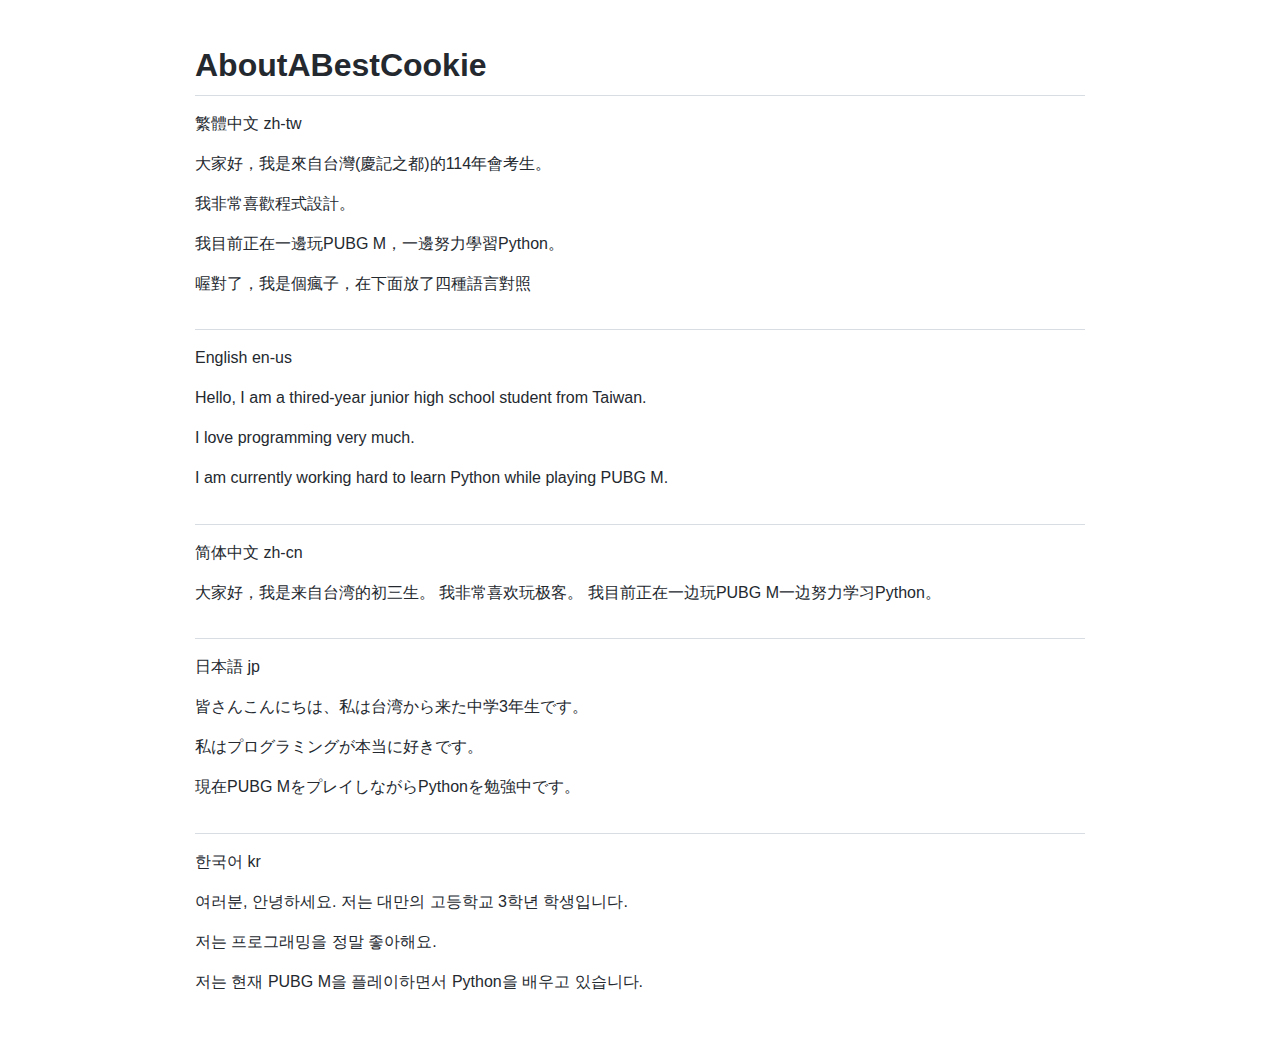
==== index.html @ 85be8867 "Add files via upload" ====
<!doctype html>
<html>
<head>
  <meta charset="utf-8">
  <meta name="viewport" content="width=device-width initial-scale=1">
  <script src="marked.min.js"></script>
  <link rel="stylesheet" href="github-markdown-light.min.css">
  <style>
@media (max-width: 767px) { body { padding: 15px; } }
body { box-sizing: border-box;
       min-width: 200px;
       max-width: 980px;
       margin: 0 auto;
       padding: 45px; }
  </style>
  <title>About Me</title>
</head>
<body>
  <div id="$m" class="markdown-body"></div>
  <textarea id="$t" style="display:none">
# AboutABestCookie
繁體中文 zh-tw


大家好，我是來自台灣(慶記之都)的114年會考生。

我非常喜歡程式設計。

我目前正在一邊玩PUBG M，一邊努力學習Python。

喔對了，我是個瘋子，在下面放了四種語言對照

# 
English en-us


Hello, I am a thired-year junior high school student from Taiwan. 

I love programming very much. 

I am currently working hard to learn Python while playing PUBG M.
#
简体中文 zh-cn


大家好，我是来自台湾的初三生。
我非常喜欢玩极客。
我目前正在一边玩PUBG M一边努力学习Python。
#
日本語 jp


皆さんこんにちは、私は台湾から来た中学3年生です。

私はプログラミングが本当に好きです。

現在PUBG MをプレイしながらPythonを勉強中です。
#
한국어 kr


여러분, 안녕하세요. 저는 대만의 고등학교 3학년 학생입니다.

저는 프로그래밍을 정말 좋아해요.

저는 현재 PUBG M을 플레이하면서 Python을 배우고 있습니다.

  </textarea>
  <script>$m.innerHTML = marked.parse($t.value);</script>
</body>
</html>
---- github-markdown-light.min.css ----
.markdown-body{-ms-text-size-adjust:100%;-webkit-text-size-adjust:100%;margin:0;color:#24292f;background-color:#fff;font-family:-apple-system,BlinkMacSystemFont,"Segoe UI",Helvetica,Arial,sans-serif,"Apple Color Emoji","Segoe UI Emoji";font-size:16px;line-height:1.5;word-wrap:break-word}.markdown-body .octicon{display:inline-block;fill:currentColor;vertical-align:text-bottom}.markdown-body h1:hover .anchor .octicon-link:before,.markdown-body h2:hover .anchor .octicon-link:before,.markdown-body h3:hover .anchor .octicon-link:before,.markdown-body h4:hover .anchor .octicon-link:before,.markdown-body h5:hover .anchor .octicon-link:before,.markdown-body h6:hover .anchor .octicon-link:before{width:16px;height:16px;content:' ';display:inline-block;background-color:currentColor;-webkit-mask-image:url("data:image/svg+xml,<svg xmlns='http://www.w3.org/2000/svg' viewBox='0 0 16 16' version='1.1' aria-hidden='true'><path fill-rule='evenodd' d='M7.775 3.275a.75.75 0 001.06 1.06l1.25-1.25a2 2 0 112.83 2.83l-2.5 2.5a2 2 0 01-2.83 0 .75.75 0 00-1.06 1.06 3.5 3.5 0 004.95 0l2.5-2.5a3.5 3.5 0 00-4.95-4.95l-1.25 1.25zm-4.69 9.64a2 2 0 010-2.83l2.5-2.5a2 2 0 012.83 0 .75.75 0 001.06-1.06 3.5 3.5 0 00-4.95 0l-2.5 2.5a3.5 3.5 0 004.95 4.95l1.25-1.25a.75.75 0 00-1.06-1.06l-1.25 1.25a2 2 0 01-2.83 0z'></path></svg>");mask-image:url("data:image/svg+xml,<svg xmlns='http://www.w3.org/2000/svg' viewBox='0 0 16 16' version='1.1' aria-hidden='true'><path fill-rule='evenodd' d='M7.775 3.275a.75.75 0 001.06 1.06l1.25-1.25a2 2 0 112.83 2.83l-2.5 2.5a2 2 0 01-2.83 0 .75.75 0 00-1.06 1.06 3.5 3.5 0 004.95 0l2.5-2.5a3.5 3.5 0 00-4.95-4.95l-1.25 1.25zm-4.69 9.64a2 2 0 010-2.83l2.5-2.5a2 2 0 012.83 0 .75.75 0 001.06-1.06 3.5 3.5 0 00-4.95 0l-2.5 2.5a3.5 3.5 0 004.95 4.95l1.25-1.25a.75.75 0 00-1.06-1.06l-1.25 1.25a2 2 0 01-2.83 0z'></path></svg>")}.markdown-body details,.markdown-body figcaption,.markdown-body figure{display:block}.markdown-body summary{display:list-item}.markdown-body [hidden]{display:none!important}.markdown-body a{background-color:transparent;color:#0969da;text-decoration:none}.markdown-body a:active,.markdown-body a:hover{outline-width:0}.markdown-body abbr[title]{border-bottom:none;text-decoration:underline dotted}.markdown-body b,.markdown-body strong{font-weight:600}.markdown-body dfn{font-style:italic}.markdown-body h1{margin:.67em 0;font-weight:600;padding-bottom:.3em;font-size:2em;border-bottom:1px solid #d7dde3}.markdown-body mark{background-color:#fff8c5;color:#24292f}.markdown-body small{font-size:90%}.markdown-body sub,.markdown-body sup{font-size:75%;line-height:0;position:relative;vertical-align:baseline}.markdown-body sub{bottom:-.25em}.markdown-body sup{top:-.5em}.markdown-body img{border-style:none;max-width:100%;box-sizing:content-box;background-color:#fff}.markdown-body code,.markdown-body kbd,.markdown-body pre,.markdown-body samp{font-family:monospace,monospace;font-size:1em}.markdown-body figure{margin:1em 40px}.markdown-body hr{box-sizing:content-box;overflow:hidden;background:0 0;border-bottom:1px solid #d7dde3;height:.25em;padding:0;margin:24px 0;background-color:#d0d7de;border:0}.markdown-body input{font:inherit;margin:0;overflow:visible;font-family:inherit;font-size:inherit;line-height:inherit}.markdown-body [type=button],.markdown-body [type=reset],.markdown-body [type=submit]{-webkit-appearance:button}.markdown-body [type=button]::-moz-focus-inner,.markdown-body [type=reset]::-moz-focus-inner,.markdown-body [type=submit]::-moz-focus-inner{border-style:none;padding:0}.markdown-body [type=button]:-moz-focusring,.markdown-body [type=reset]:-moz-focusring,.markdown-body [type=submit]:-moz-focusring{outline:1px dotted ButtonText}.markdown-body [type=checkbox],.markdown-body [type=radio]{box-sizing:border-box;padding:0}.markdown-body [type=number]::-webkit-inner-spin-button,.markdown-body [type=number]::-webkit-outer-spin-button{height:auto}.markdown-body [type=search]{-webkit-appearance:textfield;outline-offset:-2px}.markdown-body [type=search]::-webkit-search-cancel-button,.markdown-body [type=search]::-webkit-search-decoration{-webkit-appearance:none}.markdown-body ::-webkit-input-placeholder{color:inherit;opacity:.54}.markdown-body ::-webkit-file-upload-button{-webkit-appearance:button;font:inherit}.markdown-body a:hover{text-decoration:underline}.markdown-body hr::before{display:table;content:""}.markdown-body hr::after{display:table;clear:both;content:""}.markdown-body table{border-spacing:0;border-collapse:collapse;display:block;width:max-content;max-width:100%;overflow:auto}.markdown-body td,.markdown-body th{padding:0}.markdown-body details summary{cursor:pointer}.markdown-body details:not([open])>:not(summary){display:none!important}.markdown-body kbd{display:inline-block;padding:3px 5px;font:11px ui-monospace,SFMono-Regular,SF Mono,Menlo,Consolas,Liberation Mono,monospace;line-height:10px;color:#24292f;vertical-align:middle;background-color:#f6f8fa;border:solid 1px rgba(175,184,193,.2);border-bottom-color:rgba(175,184,193,.2);border-radius:6px;box-shadow:inset 0 -1px 0 rgba(175,184,193,.2)}.markdown-body h1,.markdown-body h2,.markdown-body h3,.markdown-body h4,.markdown-body h5,.markdown-body h6{margin-top:24px;margin-bottom:16px;font-weight:600;line-height:1.25}.markdown-body h2{font-weight:600;padding-bottom:.3em;font-size:1.5em;border-bottom:1px solid #d7dde3}.markdown-body h3{font-weight:600;font-size:1.25em}.markdown-body h4{font-weight:600;font-size:1em}.markdown-body h5{font-weight:600;font-size:.875em}.markdown-body h6{font-weight:600;font-size:.85em;color:#57606a}.markdown-body p{margin-top:0;margin-bottom:10px}.markdown-body blockquote{margin:0;padding:0 1em;color:#57606a;border-left:.25em solid #d0d7de}.markdown-body ol,.markdown-body ul{margin-top:0;margin-bottom:0;padding-left:2em}.markdown-body ol ol,.markdown-body ul ol{list-style-type:lower-roman}.markdown-body ol ol ol,.markdown-body ol ul ol,.markdown-body ul ol ol,.markdown-body ul ul ol{list-style-type:lower-alpha}.markdown-body dd{margin-left:0}.markdown-body code,.markdown-body tt{font-family:ui-monospace,SFMono-Regular,SF Mono,Menlo,Consolas,Liberation Mono,monospace;font-size:12px}.markdown-body pre{margin-top:0;margin-bottom:0;font-family:ui-monospace,SFMono-Regular,SF Mono,Menlo,Consolas,Liberation Mono,monospace;font-size:12px;word-wrap:normal}.markdown-body .octicon{display:inline-block;overflow:visible!important;vertical-align:text-bottom;fill:currentColor}.markdown-body ::placeholder{color:#6e7781;opacity:1}.markdown-body input::-webkit-inner-spin-button,.markdown-body input::-webkit-outer-spin-button{margin:0;-webkit-appearance:none;appearance:none}.markdown-body .pl-c{color:#6e7781}.markdown-body .pl-c1,.markdown-body .pl-s .pl-v{color:#0550ae}.markdown-body .pl-e,.markdown-body .pl-en{color:#8250df}.markdown-body .pl-s .pl-s1,.markdown-body .pl-smi{color:#24292f}.markdown-body .pl-ent{color:#116329}.markdown-body .pl-k{color:#cf222e}.markdown-body .pl-pds,.markdown-body .pl-s,.markdown-body .pl-s .pl-pse .pl-s1,.markdown-body .pl-sr,.markdown-body .pl-sr .pl-cce,.markdown-body .pl-sr .pl-sra,.markdown-body .pl-sr .pl-sre{color:#0a3069}.markdown-body .pl-smw,.markdown-body .pl-v{color:#953800}.markdown-body .pl-bu{color:#82071e}.markdown-body .pl-ii{color:#f6f8fa;background-color:#82071e}.markdown-body .pl-c2{color:#f6f8fa;background-color:#cf222e}.markdown-body .pl-sr .pl-cce{font-weight:700;color:#116329}.markdown-body .pl-ml{color:#3b2300}.markdown-body .pl-mh,.markdown-body .pl-mh .pl-en,.markdown-body .pl-ms{font-weight:700;color:#0550ae}.markdown-body .pl-mi{font-style:italic;color:#24292f}.markdown-body .pl-mb{font-weight:700;color:#24292f}.markdown-body .pl-md{color:#82071e;background-color:#ffebe9}.markdown-body .pl-mi1{color:#116329;background-color:#dafbe1}.markdown-body .pl-mc{color:#953800;background-color:#ffd8b5}.markdown-body .pl-mi2{color:#eaeef2;background-color:#0550ae}.markdown-body .pl-mdr{font-weight:700;color:#8250df}.markdown-body .pl-ba{color:#57606a}.markdown-body .pl-sg{color:#8c959f}.markdown-body .pl-corl{text-decoration:underline;color:#0a3069}.markdown-body [data-catalyst]{display:block}.markdown-body g-emoji{font-family:"Apple Color Emoji","Segoe UI Emoji","Segoe UI Symbol";font-size:1em;font-style:normal!important;font-weight:400;line-height:1;vertical-align:-.075em}.markdown-body g-emoji img{width:1em;height:1em}.markdown-body::before{display:table;content:""}.markdown-body::after{display:table;clear:both;content:""}.markdown-body>:first-child{margin-top:0!important}.markdown-body>:last-child{margin-bottom:0!important}.markdown-body a:not([href]){color:inherit;text-decoration:none}.markdown-body .absent{color:#cf222e}.markdown-body .anchor{float:left;padding-right:4px;margin-left:-20px;line-height:1}.markdown-body .anchor:focus{outline:0}.markdown-body blockquote,.markdown-body details,.markdown-body dl,.markdown-body ol,.markdown-body p,.markdown-body pre,.markdown-body table,.markdown-body ul{margin-top:0;margin-bottom:16px}.markdown-body blockquote>:first-child{margin-top:0}.markdown-body blockquote>:last-child{margin-bottom:0}.markdown-body sup>a::before{content:"["}.markdown-body sup>a::after{content:"]"}.markdown-body h1 .octicon-link,.markdown-body h2 .octicon-link,.markdown-body h3 .octicon-link,.markdown-body h4 .octicon-link,.markdown-body h5 .octicon-link,.markdown-body h6 .octicon-link{color:#24292f;vertical-align:middle;visibility:hidden}.markdown-body h1:hover .anchor,.markdown-body h2:hover .anchor,.markdown-body h3:hover .anchor,.markdown-body h4:hover .anchor,.markdown-body h5:hover .anchor,.markdown-body h6:hover .anchor{text-decoration:none}.markdown-body h1:hover .anchor .octicon-link,.markdown-body h2:hover .anchor .octicon-link,.markdown-body h3:hover .anchor .octicon-link,.markdown-body h4:hover .anchor .octicon-link,.markdown-body h5:hover .anchor .octicon-link,.markdown-body h6:hover .anchor .octicon-link{visibility:visible}.markdown-body h1 code,.markdown-body h1 tt,.markdown-body h2 code,.markdown-body h2 tt,.markdown-body h3 code,.markdown-body h3 tt,.markdown-body h4 code,.markdown-body h4 tt,.markdown-body h5 code,.markdown-body h5 tt,.markdown-body h6 code,.markdown-body h6 tt{padding:0 .2em;font-size:inherit}.markdown-body ol.no-list,.markdown-body ul.no-list{padding:0;list-style-type:none}.markdown-body ol[type="1"]{list-style-type:decimal}.markdown-body ol[type=a]{list-style-type:lower-alpha}.markdown-body ol[type=i]{list-style-type:lower-roman}.markdown-body div>ol:not([type]){list-style-type:decimal}.markdown-body ol ol,.markdown-body ol ul,.markdown-body ul ol,.markdown-body ul ul{margin-top:0;margin-bottom:0}.markdown-body li>p{margin-top:16px}.markdown-body li+li{margin-top:.25em}.markdown-body dl{padding:0}.markdown-body dl dt{padding:0;margin-top:16px;font-size:1em;font-style:italic;font-weight:600}.markdown-body dl dd{padding:0 16px;margin-bottom:16px}.markdown-body table th{font-weight:600}.markdown-body table td,.markdown-body table th{padding:6px 13px;border:1px solid #d0d7de}.markdown-body table tr{background-color:#fff;border-top:1px solid #d7dde3}.markdown-body table tr:nth-child(2n){background-color:#f6f8fa}.markdown-body table img{background-color:transparent}.markdown-body img[align=right]{padding-left:20px}.markdown-body img[align=left]{padding-right:20px}.markdown-body .emoji{max-width:none;vertical-align:text-top;background-color:transparent}.markdown-body span.frame{display:block;overflow:hidden}.markdown-body span.frame>span{display:block;float:left;width:auto;padding:7px;margin:13px 0 0;overflow:hidden;border:1px solid #d0d7de}.markdown-body span.frame span img{display:block;float:left}.markdown-body span.frame span span{display:block;padding:5px 0 0;clear:both;color:#24292f}.markdown-body span.align-center{display:block;overflow:hidden;clear:both}.markdown-body span.align-center>span{display:block;margin:13px auto 0;overflow:hidden;text-align:center}.markdown-body span.align-center span img{margin:0 auto;text-align:center}.markdown-body span.align-right{display:block;overflow:hidden;clear:both}.markdown-body span.align-right>span{display:block;margin:13px 0 0;overflow:hidden;text-align:right}.markdown-body span.align-right span img{margin:0;text-align:right}.markdown-body span.float-left{display:block;float:left;margin-right:13px;overflow:hidden}.markdown-body span.float-left span{margin:13px 0 0}.markdown-body span.float-right{display:block;float:right;margin-left:13px;overflow:hidden}.markdown-body span.float-right>span{display:block;margin:13px auto 0;overflow:hidden;text-align:right}.markdown-body code,.markdown-body tt{padding:.2em .4em;margin:0;font-size:85%;background-color:rgba(175,184,193,.2);border-radius:6px}.markdown-body code br,.markdown-body tt br{display:none}.markdown-body del code{text-decoration:inherit}.markdown-body pre code{font-size:100%}.markdown-body pre>code{padding:0;margin:0;word-break:normal;white-space:pre;background:0 0;border:0}.markdown-body .highlight{margin-bottom:16px}.markdown-body .highlight pre{margin-bottom:0;word-break:normal}.markdown-body .highlight pre,.markdown-body pre{padding:16px;overflow:auto;font-size:85%;line-height:1.45;background-color:#f6f8fa;border-radius:6px}.markdown-body pre code,.markdown-body pre tt{display:inline;max-width:auto;padding:0;margin:0;overflow:visible;line-height:inherit;word-wrap:normal;background-color:transparent;border:0}.markdown-body .csv-data td,.markdown-body .csv-data th{padding:5px;overflow:hidden;font-size:12px;line-height:1;text-align:left;white-space:nowrap}.markdown-body .csv-data .blob-num{padding:10px 8px 9px;text-align:right;background:#fff;border:0}.markdown-body .csv-data tr{border-top:0}.markdown-body .csv-data th{font-weight:600;background:#f6f8fa;border-top:0}.markdown-body .footnotes{font-size:12px;color:#57606a;border-top:1px solid #d0d7de}.markdown-body .footnotes ol{padding-left:16px}.markdown-body .footnotes li{position:relative}.markdown-body .footnotes li:target::before{position:absolute;top:-8px;right:-8px;bottom:-8px;left:-24px;pointer-events:none;content:"";border:2px solid #0969da;border-radius:6px}.markdown-body .footnotes li:target{color:#24292f}.markdown-body .footnotes .data-footnote-backref g-emoji{font-family:monospace}.markdown-body .task-list-item{list-style-type:none}.markdown-body .task-list-item label{font-weight:400}.markdown-body .task-list-item.enabled label{cursor:pointer}.markdown-body .task-list-item+.task-list-item{margin-top:3px}.markdown-body .task-list-item .handle{display:none}.markdown-body .task-list-item-checkbox{margin:0 .2em .25em -1.6em;vertical-align:middle}.markdown-body .contains-task-list:dir(rtl) .task-list-item-checkbox{margin:0 -1.6em .25em .2em}.markdown-body ::-webkit-calendar-picker-indicator{filter:invert(50%)}
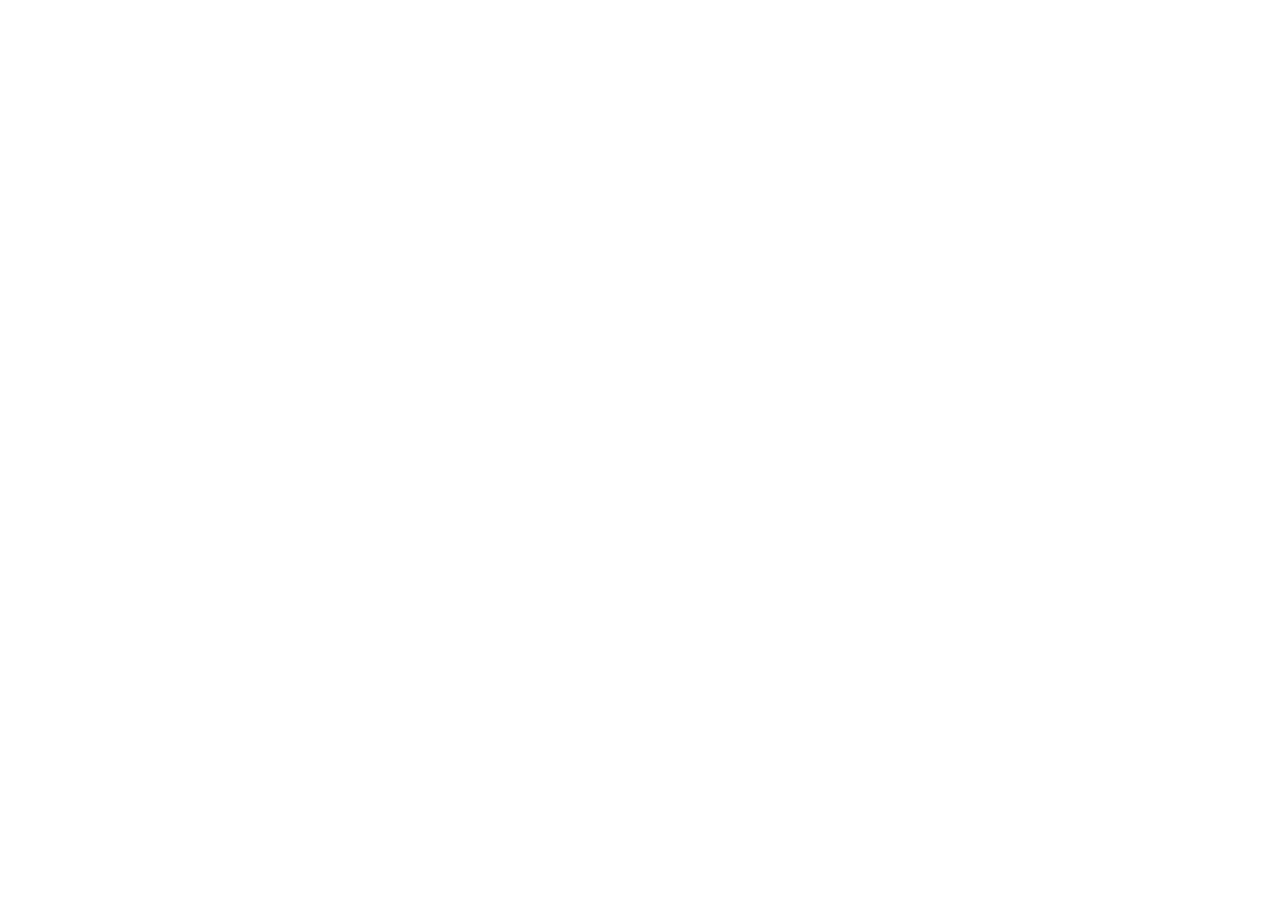
==== commit 8b7fd96f: "Add files via upload" ====
--- a/index.html
+++ b/index.html
@@ -1,71 +1,34 @@
-<!doctype html>
-<html>
+<!DOCTYPE html>
+<html lang="en">
 <head>
-  <meta charset="utf-8">
-  <meta name="viewport" content="width=device-width initial-scale=1">
-  <script src="marked.min.js"></script>
-  <link rel="stylesheet" href="github-markdown-light.min.css">
-  <style>
-@media (max-width: 767px) { body { padding: 15px; } }
-body { box-sizing: border-box;
-       min-width: 200px;
-       max-width: 980px;
-       margin: 0 auto;
-       padding: 45px; }
-  </style>
-  <title>About Me</title>
+  <meta charset="UTF-8">
+  <title>docsify</title>
+  <meta name="viewport" content="width=device-width, initial-scale=1.0">
+  <meta http-equiv="X-UA-Compatible" content="IE=edge,chrome=1" />
+  <meta name="description" content="Description">
+  <meta name="viewport" content="width=device-width, initial-scale=1.0, minimum-scale=1.0">
+  <link rel="stylesheet" href="//cdn.jsdelivr.net/npm/docsify@4/lib/themes/vue.css">
 </head>
 <body>
-  <div id="$m" class="markdown-body"></div>
-  <textarea id="$t" style="display:none">
-# AboutABestCookie
-繁體中文 zh-tw
-
-
-大家好，我是來自台灣(慶記之都)的114年會考生。
-
-我非常喜歡程式設計。
-
-我目前正在一邊玩PUBG M，一邊努力學習Python。
-
-喔對了，我是個瘋子，在下面放了四種語言對照
-
-# 
-English en-us
-
-
-Hello, I am a thired-year junior high school student from Taiwan. 
-
-I love programming very much. 
-
-I am currently working hard to learn Python while playing PUBG M.
-#
-简体中文 zh-cn
-
-
-大家好，我是来自台湾的初三生。
-我非常喜欢玩极客。
-我目前正在一边玩PUBG M一边努力学习Python。
-#
-日本語 jp
-
-
-皆さんこんにちは、私は台湾から来た中学3年生です。
-
-私はプログラミングが本当に好きです。
-
-現在PUBG MをプレイしながらPythonを勉強中です。
-#
-한국어 kr
-
-
-여러분, 안녕하세요. 저는 대만의 고등학교 3학년 학생입니다.
-
-저는 프로그래밍을 정말 좋아해요.
-
-저는 현재 PUBG M을 플레이하면서 Python을 배우고 있습니다.
-
-  </textarea>
-  <script>$m.innerHTML = marked.parse($t.value);</script>
+  <div id="app"></div>
+  <script>
+    window.$docsify = {
+      name: '',
+      repo: '',
+      loadSidebar: true,
+      loadNavbar: true,
+      subMaxLevel: 6,
+      search: {
+        placeholder: '點擊以搜尋',
+        noData: '無結果!'
+      }
+    };
+  </script>
+  <script src="//cdn.jsdelivr.net/npm/docsify/lib/docsify.min.js"></script>
+  <script src="//cdn.jsdelivr.net/npm/docsify/lib/plugins/search.min.js"></script>
+  <script src="//cdn.jsdelivr.net/npm/docsify-copy-code"></script>
+  <script src="//cdn.jsdelivr.net/npm/docsify/lib/plugins/emoji.min.js"></script>
+  <script src="//cdn.jsdelivr.net/npm/prismjs@1/components/prism-bash.min.js"></script>
+  <script src="//cdn.jsdelivr.net/npm/prismjs@1/components/prism-php.min.js"></script>
 </body>
 </html>
